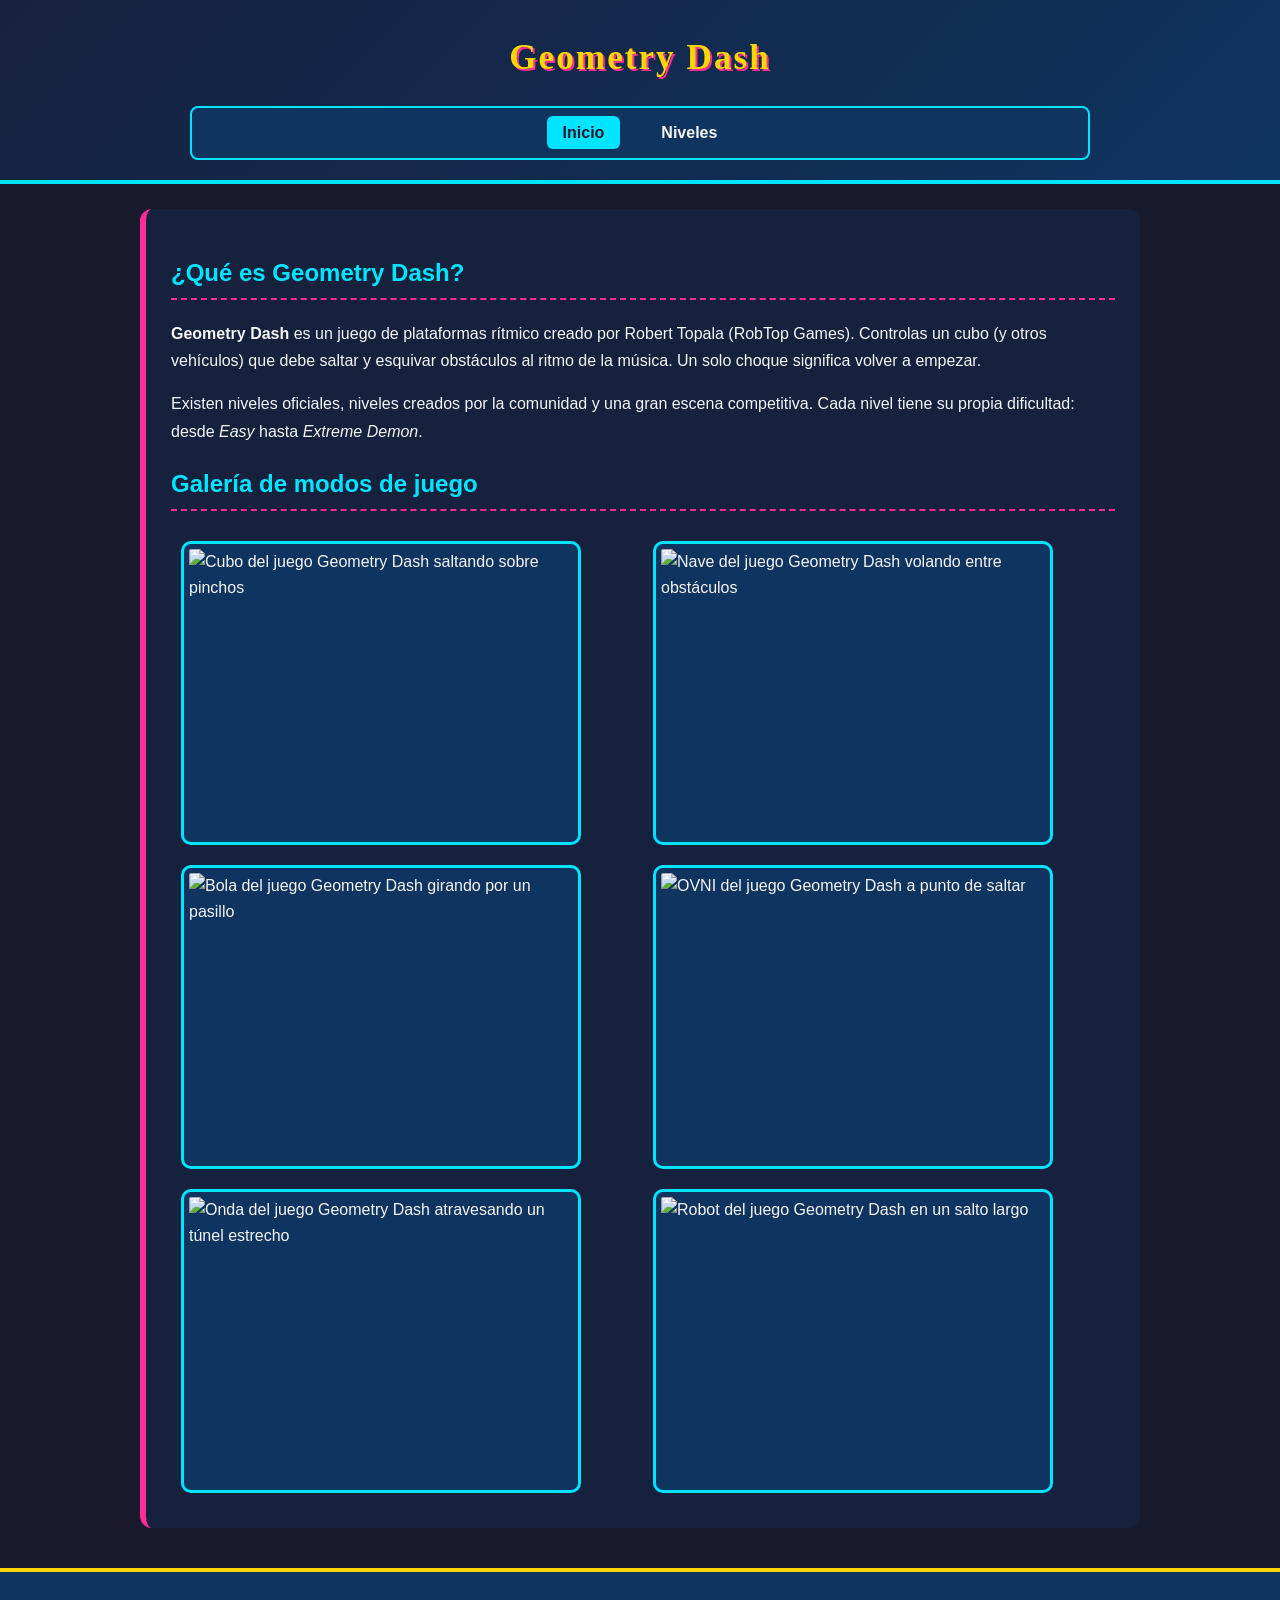
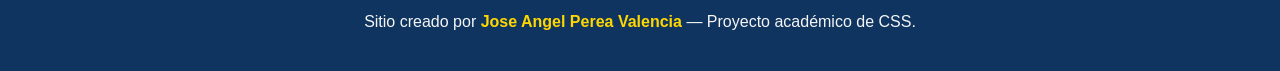
==== TAREA 3 - IntroCSS3/index.html @ 18890be8 "entrega de tarea 3" ====
<!DOCTYPE html>
<html lang="es">
<head>
  <meta charset="utf-8">
  <meta name="viewport" content="width=device-width, initial-scale=1">
  <title>Geometry Dash - Inicio</title>
  <link rel="stylesheet" href="css/style.css">
</head>
<body>

  <a class="skip-link" href="#main">Saltar al contenido principal</a>

  <header>
    <h1>Geometry Dash</h1>
    <nav aria-label="Navegación principal">
      <ul>
        <li><a href="index.html" aria-current="page">Inicio</a></li>
        <li><a href="niveles.html">Niveles</a></li>
      </ul>
    </nav>
  </header>

  <main id="main">

    <section class="intro">
      <h2>¿Qué es Geometry Dash?</h2>
      <p>
        <strong>Geometry Dash</strong> es un juego de plataformas rítmico creado por Robert Topala
        (RobTop Games). Controlas un cubo (y otros vehículos) que debe saltar y esquivar obstáculos
        al ritmo de la música. Un solo choque significa volver a empezar.
      </p>
      <p>
        Existen niveles oficiales, niveles creados por la comunidad y una gran escena competitiva.
        Cada nivel tiene su propia dificultad: desde <em>Easy</em> hasta <em>Extreme Demon</em>.
      </p>
    </section>

    <section>
      <h2>Galería de modos de juego</h2>
      <div class="gallery-grid">
        <img src="https://placehold.co/400x300/1a1a2e/00e5ff?text=Cubo"
             alt="Cubo del juego Geometry Dash saltando sobre pinchos" width="400" height="300">
        <img src="https://placehold.co/400x300/1a1a2e/ff2d95?text=Nave"
             alt="Nave del juego Geometry Dash volando entre obstáculos" width="400" height="300">
        <img src="https://placehold.co/400x300/1a1a2e/ffd700?text=Bola"
             alt="Bola del juego Geometry Dash girando por un pasillo" width="400" height="300">
        <img src="https://placehold.co/400x300/1a1a2e/00e5ff?text=UFO"
             alt="OVNI del juego Geometry Dash a punto de saltar" width="400" height="300">
        <img src="https://placehold.co/400x300/1a1a2e/ff2d95?text=Onda"
             alt="Onda del juego Geometry Dash atravesando un túnel estrecho" width="400" height="300">
        <img src="https://placehold.co/400x300/1a1a2e/ffd700?text=Robot"
             alt="Robot del juego Geometry Dash en un salto largo" width="400" height="300">
      </div>
    </section>

  </main>

  <footer>
    <p>Sitio creado por <strong>Jose Angel Perea Valencia</strong> — Proyecto académico de CSS.</p>
  </footer>

</body>
</html>
---- TAREA 3 - IntroCSS3/css/style.css ----
* {
  box-sizing: border-box;
}

body {
  font-family: Verdana, Geneva, Tahoma, sans-serif;
  font-size: 16px;
  line-height: 1.6;
  margin: 0;
  padding: 0;
  color: #f5f5f5;
  background-color: #1a1a2e;
}

/* ---------- Enlace "Saltar al contenido principal" ---------- */
.skip-link {
  position: absolute;
  top: -100px;
  left: 0;
  background-color: #ffd700;
  color: #1a1a2e;
  padding: 12px 20px;
  font-weight: bold;
  text-decoration: none;
  border-radius: 0 0 8px 0;
  z-index: 100;
  transition: top 0.3s ease;
}

.skip-link:focus {
  top: 0;
  outline: 3px solid #00e5ff;
}

/* ---------- Cabecera ---------- */
header {
  background: linear-gradient(135deg, #16213e 0%, #0f3460 100%);
  padding: 20px;
  text-align: center;
  border-bottom: 4px solid #00e5ff;
}

/* ---------- Título principal ---------- */
h1 {
  font-family: Georgia, "Times New Roman", serif;
  text-align: center;
  color: #ffd700;
  font-size: 2.2em;
  margin: 10px 0 20px;
  text-shadow: 2px 2px 0 #ff2d95;
  letter-spacing: 2px;
}

/* ---------- Navegación con FLEX ---------- */
nav {
  background-color: #0f3460;
  padding: 12px;
  border-radius: 8px;
  border: 2px solid #00e5ff;
  max-width: 900px;
  margin: 0 auto;
}

nav ul {
  display: flex;
  flex-wrap: wrap;
  justify-content: center;
  gap: 25px;
  list-style: none;
  margin: 0;
  padding: 0;
}

nav a {
  color: #f5f5f5;
  text-decoration: none;
  font-weight: bold;
  padding: 8px 16px;
  border-radius: 6px;
  transition: background-color 0.3s ease, color 0.3s ease, transform 0.3s ease;
}

/* ---------- HOVER con transición ---------- */
nav a:hover,
nav a:focus {
  background-color: #ff2d95;
  color: #1a1a2e;
  transform: translateY(-3px) scale(1.05);
}

nav a[aria-current="page"] {
  background-color: #00e5ff;
  color: #1a1a2e;
}

/* ---------- Contenido principal ---------- */
main {
  background-color: #16213e;
  max-width: 1000px;
  margin: 25px auto;
  padding: 25px;
  border-radius: 12px;
  border-left: 6px solid #ff2d95;
}

h2 {
  color: #00e5ff;
  border-bottom: 2px dashed #ff2d95;
  padding-bottom: 6px;
}

/* ---------- Enlaces dentro del contenido ---------- */
main a {
  color: #ffd700;
  font-weight: bold;
}

main a:hover {
  color: #ff2d95;
  text-decoration: underline;
}

/* ---------- Párrafos ---------- */
p {
  line-height: 1.7;
  margin-bottom: 1em;
}

/* ---------- Imágenes: modelo de caja ---------- */
img {
  border: 3px solid #00e5ff;
  padding: 5px;
  border-radius: 10px;
  background-color: #0f3460;
  display: block;
  max-width: 100%;
  height: auto;
  transition: transform 0.3s ease, border-color 0.3s ease;
}

img:hover {
  transform: scale(1.03);
  border-color: #ffd700;
}

/* ---------- Galería con GRID (2 columnas al 40% aprox) ---------- */
.gallery-grid {
  display: grid;
  grid-template-columns: 1fr 1fr;
  justify-content: center;
  align-items: center;
  row-gap: 20px;
  column-gap: 20px;
  padding: 10px;
}

/* ---------- Galería con FLEX ---------- */
.gallery-flex {
  display: flex;
  flex-wrap: wrap;
  justify-content: space-around;
  align-items: center;
  gap: 20px;
  padding: 10px;
}

.gallery-flex img:nth-child(1) {
  border-radius: 0;
}

.gallery-flex img:nth-child(2) {
  border-radius: 50%;
}

.gallery-flex img:nth-child(3) {
  border-radius: 20px 0 20px 0;
}

.gallery-flex img:nth-child(4) {
  border-radius: 0 20px 0 20px;
}

.gallery-flex img:nth-child(5) {
  border-radius: 25px;
}

.gallery-flex img:nth-child(6) {
  border-radius: 50% 0 50% 0;
}

.gallery-flex img:nth-child(7) {
  border-radius: 0 50% 0 50%;
}

.gallery-flex img:nth-child(8) {
  border-radius: 8px;
}

/* ---------- Pie de página ---------- */
footer {
  background-color: #0f3460;
  color: #f5f5f5;
  padding: 20px;
  text-align: center;
  border-top: 4px solid #ffd700;
  margin-top: 40px;
}

footer strong {
  color: #ffd700;
}

/* ---------- Responsive sencillo ---------- */
@media (max-width: 600px) {
  h1 {
    font-size: 1.6em;
  }

  nav ul {
    flex-direction: column;
    gap: 10px;
  }

  .gallery-grid {
    grid-template-columns: 1fr;
  }
}
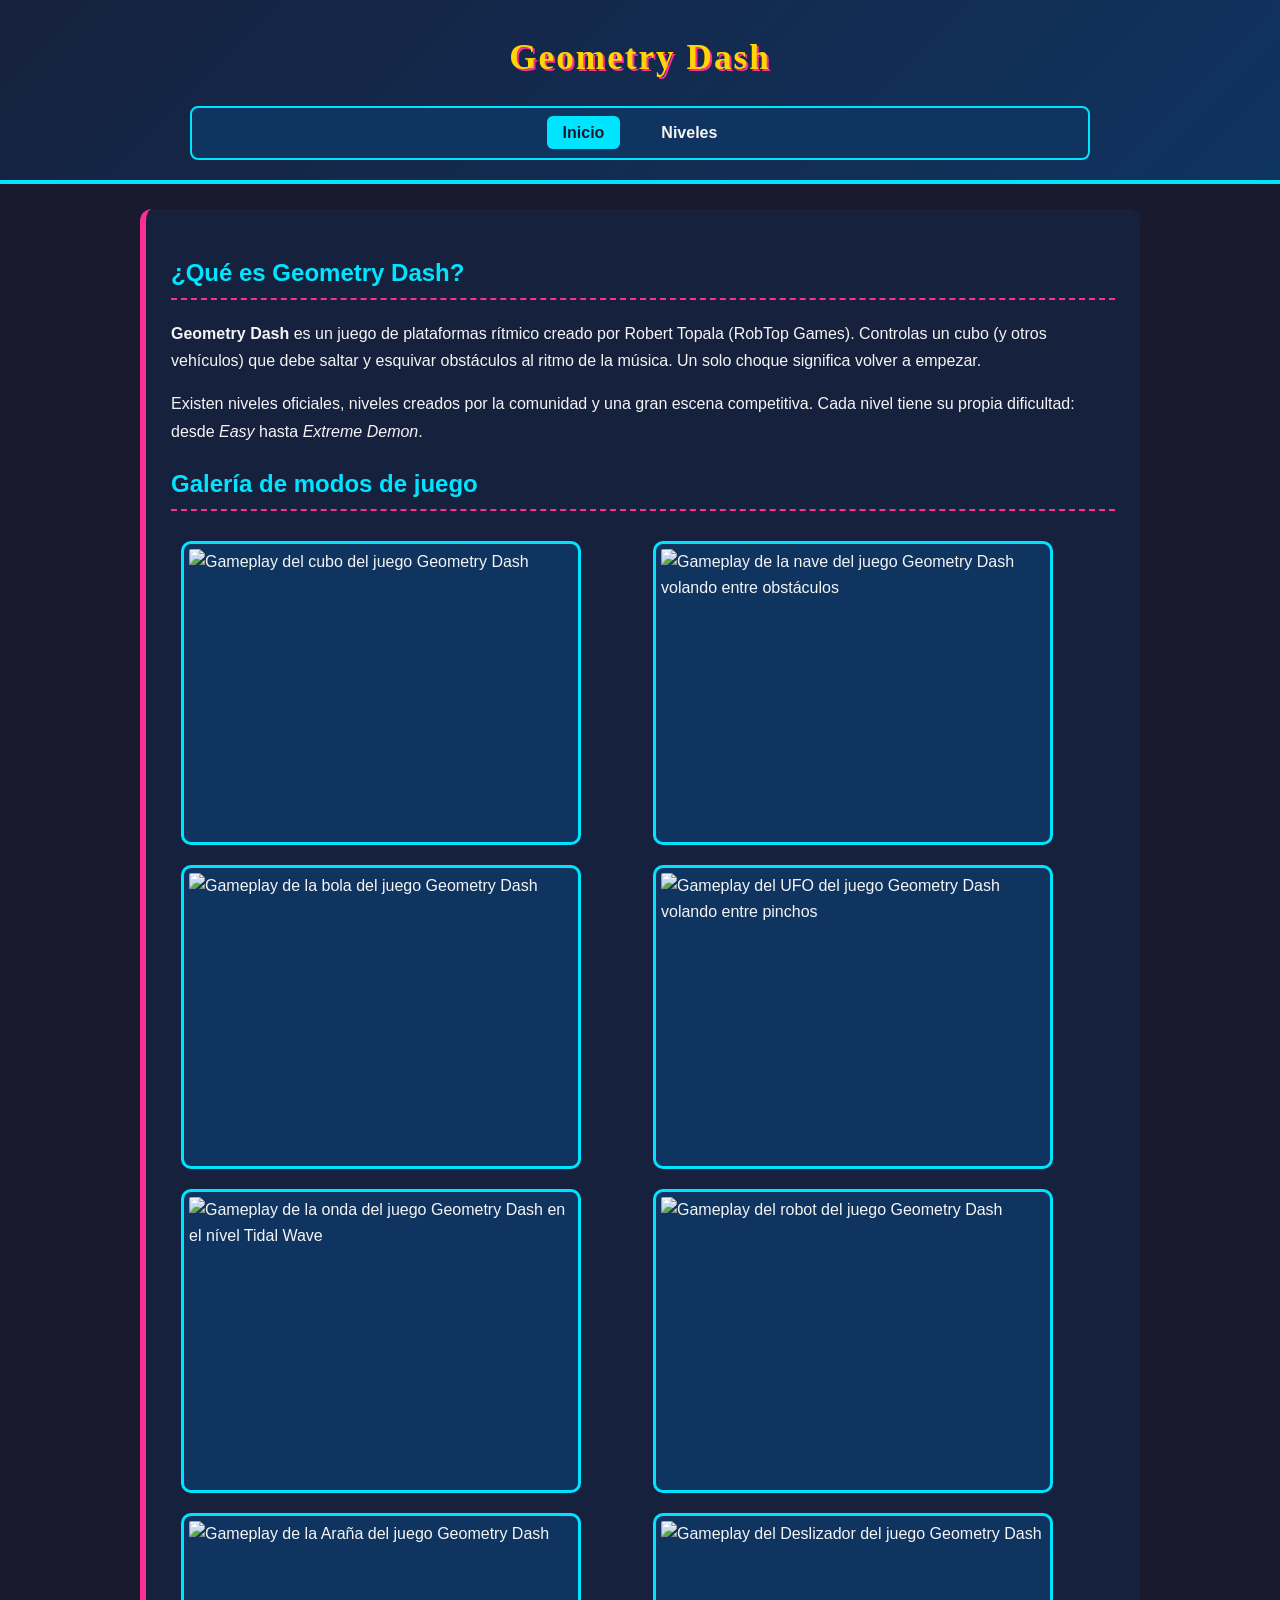
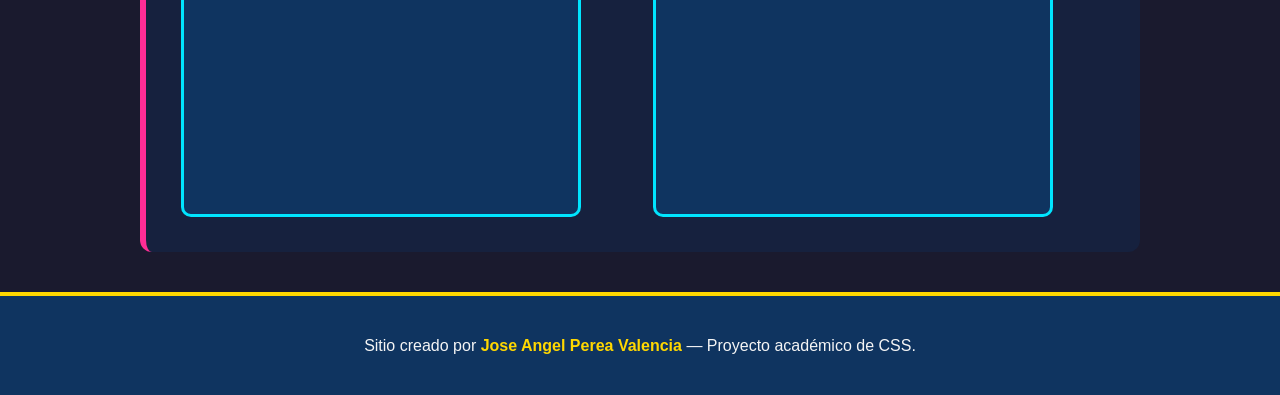
==== commit 80aa73d4: "imagenes de la pagina personalizada" ====
--- a/TAREA 3 - IntroCSS3/index.html
+++ b/TAREA 3 - IntroCSS3/index.html
@@ -38,18 +38,22 @@
     <section>
       <h2>Galería de modos de juego</h2>
       <div class="gallery-grid">
-        <img src="https://placehold.co/400x300/1a1a2e/00e5ff?text=Cubo"
-             alt="Cubo del juego Geometry Dash saltando sobre pinchos" width="400" height="300">
-        <img src="https://placehold.co/400x300/1a1a2e/ff2d95?text=Nave"
-             alt="Nave del juego Geometry Dash volando entre obstáculos" width="400" height="300">
-        <img src="https://placehold.co/400x300/1a1a2e/ffd700?text=Bola"
-             alt="Bola del juego Geometry Dash girando por un pasillo" width="400" height="300">
-        <img src="https://placehold.co/400x300/1a1a2e/00e5ff?text=UFO"
-             alt="OVNI del juego Geometry Dash a punto de saltar" width="400" height="300">
-        <img src="https://placehold.co/400x300/1a1a2e/ff2d95?text=Onda"
-             alt="Onda del juego Geometry Dash atravesando un túnel estrecho" width="400" height="300">
-        <img src="https://placehold.co/400x300/1a1a2e/ffd700?text=Robot"
-             alt="Robot del juego Geometry Dash en un salto largo" width="400" height="300">
+        <img src="https://external-preview.redd.it/how-good-is-this-cube-gameplay-going-for-medium-demon-v0-dCi5PloPF7YiA-PGXoD6_rDtNKi8e8hlVhMgth0Yohg.png?format=pjpg&auto=webp&s=8251cc005b962f218d879abacd88fd71031e3715"
+             alt="Gameplay del cubo del juego Geometry Dash" width="400" height="300">
+        <img src="https://encrypted-tbn0.gstatic.com/images?q=tbn:ANd9GcR3Hvys4Wv-MJIpOmtRMUcp_f2ZdzDy0LLlwCdk6hSmmuxFoSfQh-0rstA&s=10"
+             alt="Gameplay de la nave del juego Geometry Dash volando entre obstáculos" width="400" height="300">
+        <img src="https://i.ytimg.com/vi/yMc-ackCI0U/maxresdefault.jpg"
+             alt="Gameplay de la bola del juego Geometry Dash" width="400" height="300">
+        <img src="https://encrypted-tbn0.gstatic.com/images?q=tbn:ANd9GcQWDeJgcXARRIW5I4JbZ5pdbQyFtZBjM5ov6hQINV-_LFFpVArrsu7ausI&s=10"
+             alt="Gameplay del UFO del juego Geometry Dash volando entre pinchos" width="400" height="300">
+        <img src="https://i.pinimg.com/736x/a9/b0/62/a9b062ae5dbbf11e103a699108828106.jpg"
+             alt="Gameplay de la onda del juego Geometry Dash en el nível Tidal Wave" width="400" height="300">
+        <img src="https://i.ytimg.com/vi/IQeojx6XdO8/maxresdefault.jpg"
+             alt="Gameplay del robot del juego Geometry Dash" width="400" height="300">
+        <img src="https://static.wikia.nocookie.net/0f4cec51-ff97-45e2-9aef-1aa92d00dd4b/scale-to-width/755"
+             alt="Gameplay de la Araña del juego Geometry Dash" width="400" height="300">
+        <img src="https://encrypted-tbn0.gstatic.com/images?q=tbn:ANd9GcQz8HTNT9F2Hs0ayM1hyBrt05Pc6oNfcjVo1VWEf1bA_zflPbxwOH39YHT0&s=10"
+             alt="Gameplay del Deslizador del juego Geometry Dash" width="400" height="300">
       </div>
     </section>
 
--- a/TAREA 3 - IntroCSS3/css/style.css
+++ b/TAREA 3 - IntroCSS3/css/style.css
@@ -196,6 +196,389 @@
   border-radius: 8px;
 }
 
+/* =====================================================
+   GALERÍA DE NIVELES - GEOMETRY DASH
+===================================================== */
+
+.levels-section {
+  width: min(1400px, 92%);
+  margin: 80px auto;
+}
+
+/* ---------- HEADER ---------- */
+
+.section-header {
+  text-align: center;
+  margin-bottom: 45px;
+}
+
+.section-kicker {
+  display: inline-block;
+  margin-bottom: 10px;
+  color: #00e5ff;
+  font-size: 0.8rem;
+  font-weight: 800;
+  letter-spacing: 3px;
+}
+
+.section-header h2 {
+  margin: 0;
+  color: #ffffff;
+  font-size: clamp(2rem, 5vw, 3.5rem);
+  font-weight: 900;
+  letter-spacing: -1px;
+}
+
+.section-header p {
+  max-width: 650px;
+  margin: 15px auto 0;
+  color: #9ca7bd;
+  line-height: 1.7;
+}
+
+.section-header strong {
+  color: #ffffff;
+}
+
+
+/* ---------- GRID ---------- */
+
+.levels-grid {
+  display: grid;
+  grid-template-columns: repeat(4, 1fr);
+  gap: 25px;
+}
+
+
+/* ---------- CARD ---------- */
+
+.level-card {
+  position: relative;
+  overflow: hidden;
+
+  background: #111827;
+  border: 1px solid rgba(255, 255, 255, 0.08);
+  border-radius: 18px;
+
+  box-shadow:
+    0 10px 30px rgba(0, 0, 0, 0.25);
+
+  transition:
+    transform 0.3s ease,
+    border-color 0.3s ease,
+    box-shadow 0.3s ease;
+}
+
+.level-card:hover {
+  transform: translateY(-8px);
+
+  box-shadow:
+    0 20px 45px rgba(0, 0, 0, 0.4);
+}
+
+
+/* ---------- IMAGE ---------- */
+
+.level-image {
+  position: relative;
+  overflow: hidden;
+  aspect-ratio: 16 / 9;
+  background: #0f3460;
+}
+
+.level-image img {
+  width: 100%;
+  height: 100%;
+
+  display: block;
+
+  object-fit: cover;
+
+  transition:
+    transform 0.5s ease,
+    filter 0.5s ease;
+}
+
+.level-card:hover .level-image img {
+  transform: scale(1.08);
+  filter: brightness(1.15);
+}
+
+
+/* ---------- IMAGE OVERLAY ---------- */
+
+.level-image::after {
+  content: "";
+
+  position: absolute;
+  inset: 0;
+
+  background: linear-gradient(
+    to bottom,
+    rgba(0, 0, 0, 0.05),
+    rgba(0, 0, 0, 0.7)
+  );
+
+  pointer-events: none;
+}
+
+
+/* ---------- LEVEL NUMBER ---------- */
+
+.level-number {
+  position: absolute;
+  top: 14px;
+  left: 14px;
+
+  z-index: 2;
+
+  min-width: 38px;
+  height: 38px;
+
+  display: flex;
+  align-items: center;
+  justify-content: center;
+
+  border-radius: 10px;
+
+  background: rgba(5, 8, 15, 0.8);
+  backdrop-filter: blur(8px);
+
+  color: #ffffff;
+
+  font-size: 0.8rem;
+  font-weight: 900;
+
+  border: 1px solid rgba(255, 255, 255, 0.12);
+}
+
+
+/* ---------- DIFFICULTY BADGE ---------- */
+
+.difficulty-badge {
+  position: absolute;
+
+  right: 14px;
+  bottom: 14px;
+
+  z-index: 2;
+
+  padding: 7px 12px;
+
+  border-radius: 999px;
+
+  font-size: 0.72rem;
+  font-weight: 900;
+
+  text-transform: uppercase;
+  letter-spacing: 0.5px;
+
+  backdrop-filter: blur(10px);
+}
+
+
+/* ---------- CONTENT ---------- */
+
+.level-content {
+  padding: 20px;
+}
+
+.level-content h3 {
+  margin: 0 0 15px;
+
+  color: #ffffff;
+
+  font-size: 1.15rem;
+  font-weight: 800;
+
+  white-space: nowrap;
+  overflow: hidden;
+  text-overflow: ellipsis;
+}
+
+
+/* ---------- STATS ---------- */
+
+.level-stats {
+  display: flex;
+  align-items: center;
+  justify-content: space-between;
+
+  gap: 10px;
+
+  color: #9ca7bd;
+
+  font-size: 0.8rem;
+  font-weight: 700;
+}
+
+.level-stats span {
+  display: flex;
+  align-items: center;
+  gap: 5px;
+}
+
+
+/* =====================================================
+   DIFICULTADES
+===================================================== */
+
+
+/* Fácil */
+
+.difficulty-easy {
+  --difficulty-color: #00e5ff;
+}
+
+.difficulty-easy:hover {
+  border-color: rgba(0, 229, 255, 0.5);
+
+  box-shadow:
+    0 20px 45px rgba(0, 229, 255, 0.12);
+}
+
+.difficulty-easy .difficulty-badge {
+  color: #00e5ff;
+  background: rgba(0, 229, 255, 0.15);
+  border: 1px solid rgba(0, 229, 255, 0.35);
+}
+
+
+/* Normal */
+
+.difficulty-normal {
+  --difficulty-color: #09ff00;
+}
+
+.difficulty-normal:hover {
+  border-color: rgba(0, 255, 34, 0.5);
+
+  box-shadow:
+    0 20px 45px rgba(21, 255, 0, 0.12);
+}
+
+.difficulty-normal .difficulty-badge {
+  color: #09ff00;
+  background: rgba(0, 255, 34, 0.15);
+  border: 1px solid rgba(0, 255, 34, 0.35);
+}
+
+
+/* Difícil */
+
+.difficulty-hard {
+  --difficulty-color: #e5ff00;
+}
+
+.difficulty-hard:hover {
+  border-color: rgba(229, 255, 0, 0.5);
+
+  box-shadow:
+    0 20px 45px rgba(229, 255, 0, 0.12);
+}
+
+.difficulty-hard .difficulty-badge {
+  color: #e5ff00;
+  background: rgba(229, 255, 0, 0.15);
+  border: 1px solid rgba(229, 255, 0, 0.35);
+}
+
+
+/* Muy Difícil */
+
+.difficulty-harder {
+  --difficulty-color: #ff1744;
+}
+
+.difficulty-harder:hover {
+  border-color: rgba(255, 23, 68, 0.6);
+
+  box-shadow:
+    0 20px 45px rgba(255, 23, 68, 0.18);
+}
+
+.difficulty-harder .difficulty-badge {
+  color: #ff1744;
+  background: rgba(255, 23, 68, 0.15);
+  border: 1px solid rgba(255, 23, 68, 0.4);
+}
+
+/* Demon */
+.difficulty-insane {
+  --difficulty-color: #65007e;
+}
+
+.difficulty-insane:hover {
+  border-color: rgba(101, 0, 126, 0.6);
+
+  box-shadow:
+    0 20px 45px rgba(101, 0, 126, 0.18);
+}
+
+.difficulty-insane .difficulty-badge {
+  color: #65007e;
+  background: rgba(101, 0, 126, 0.15);
+  border: 1px solid rgba(101, 0, 126, 0.4);
+}
+
+/* Demon */
+.difficulty-demon {
+  --difficulty-color: #5e0000;
+}
+
+.difficulty-demon:hover {
+  border-color: rgba(99, 0, 13, 0.6);
+
+  box-shadow:
+    0 20px 45px rgba(99, 0, 13, 0.18);
+}
+
+.difficulty-demon .difficulty-badge {
+  color: #5e0000;
+  background: rgba(99, 0, 13, 0.15);
+  border: 1px solid rgba(99, 0, 13, 0.4);
+}
+
+/* =====================================================
+   RESPONSIVE
+===================================================== */
+
+@media (max-width: 1200px) {
+
+  .levels-grid {
+    grid-template-columns: repeat(3, 1fr);
+  }
+
+}
+
+
+@media (max-width: 850px) {
+
+  .levels-grid {
+    grid-template-columns: repeat(2, 1fr);
+  }
+
+}
+
+
+@media (max-width: 550px) {
+
+  .levels-section {
+    width: 90%;
+    margin: 50px auto;
+  }
+
+  .levels-grid {
+    grid-template-columns: 1fr;
+    gap: 18px;
+  }
+
+  .level-content {
+    padding: 18px;
+  }
+
+}
+
 /* ---------- Pie de página ---------- */
 footer {
   background-color: #0f3460;
